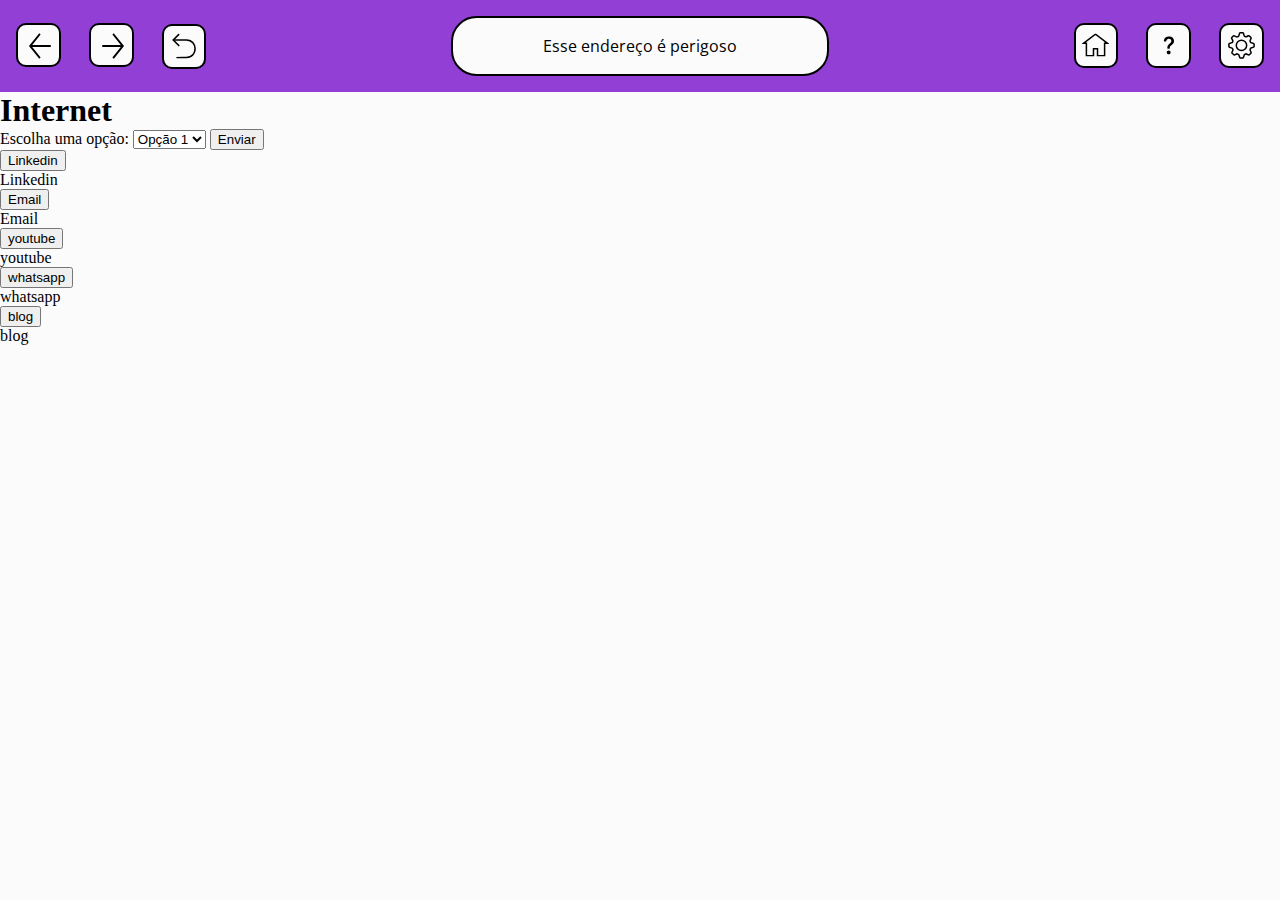
==== home.html @ a52a2322 "header" ====
<!DOCTYPE html>
<html lang="en">
<head>
    <meta charset="UTF-8">
    <meta name="viewport" content="width=device-width, initial-scale=1.0">
    <link rel="stylesheet" href="/header.css">
    <title>Home</title>
</head>
<body>
    <header>
        <div class="buttons-left">
            <button type="button" name="return">
                <svg xmlns="http://www.w3.org/2000/svg" width="32" height="40" viewBox="0 0 32 40" fill="none">
                    <g clip-path="url(#clip0_33_26)">
                      <path d="M15.25 31.25L6.25 20L15.25 8.75M7.5 20L25.75 20" stroke="#FF0000" stroke-width="3.75" stroke-miterlimit="10" stroke-linecap="square"/>
                    </g>
                    <defs>
                      <clipPath id="clip0_33_26">
                        <rect width="40" height="32" fill="white" transform="translate(0 40) rotate(-90)"/>
                      </clipPath>
                    </defs>
                  </svg>
            </button>
            <button type="button" name="advance">
                <svg xmlns="http://www.w3.org/2000/svg" width="32" height="40" viewBox="0 0 32 40" fill="none">
                    <g clip-path="url(#clip0_33_28)">
                      <path d="M16.75 31.25L25.75 20L16.75 8.75M24.5 20L6.25 20" stroke="#FF0000" stroke-width="3.75" stroke-miterlimit="10" stroke-linecap="square"/>
                    </g>
                    <defs>
                      <clipPath id="clip0_33_28">
                        <rect width="40" height="32" fill="white" transform="matrix(4.37114e-08 -1 -1 -4.37114e-08 32 40)"/>
                      </clipPath>
                    </defs>
                  </svg>
            </button>
            <button type="button" name="recharge">
                <svg xmlns="http://www.w3.org/2000/svg" width="24" height="" viewBox="0 0 30 33" fill="none">
                    <g clip-path="url(#clip0_3_158)">
                      <mask id="mask0_3_158" style="mask-type:luminance" maskUnits="userSpaceOnUse" x="-2" y="-6" width="45" height="45">
                        <path d="M4.44561 28.6429V31.9361L13.8322 38.345C39.6706 39.4269 30.548 40.9576 42.5164 15.8767C42.5164 15.8767 37.2436 -4.15308 34.9238 -5.31468C32.6039 -6.47627 -1.77637 -1.62557 -1.77637 -1.62557L0.965509 12.613L6.31528 19.3629L16.1018 23.4017L12.9874 27.4827L4.44561 28.6429Z" fill="white"/>
                      </mask>
                      <g mask="url(#mask0_3_158)">
                        <mask id="mask1_3_158" style="mask-type:luminance" maskUnits="userSpaceOnUse" x="1" y="0" width="32" height="36">
                          <path d="M32.4975 0.591095H1.59863V35.3921H32.4975V0.591095Z" fill="white"/>
                        </mask>
                        <g mask="url(#mask1_3_158)">
                          <path d="M18.0527 30.4355H-3.14746V8.50052H18.0527C32.4681 8.74637 32.4628 30.1944 18.0527 30.4355Z" stroke="black" stroke-width="2" stroke-miterlimit="10"/>
                        </g>
                      </g>
                      <path d="M8.87405 1.11832L1.59766 8.50055L9.06095 15.9638" stroke="black" stroke-width="2" stroke-miterlimit="10"/>
                    </g>
                    <defs>
                      <clipPath id="clip0_3_158">
                        <rect width="30" height="32.1429" fill="white"/>
                      </clipPath>
                    </defs>
                  </svg>
            </button>
        </div>

        <div class="search-url">
            <p>Esse endereço é perigoso</p>
        </div>

        <div class="buttons-right">
            <button type="button" name="house">
                <svg xmlns="http://www.w3.org/2000/svg" width="27" height="" viewBox="0 0 27 24" fill="none">
                    <g clip-path="url(#clip0_3_171)">
                      <path d="M11.4854 22.2573H4.3954V9.83665H1.69775L13.4932 0.840546L25.3015 9.82085H22.6034V22.2415H15.5139V15.4329H11.4854V22.2573Z" stroke="black" stroke-width="1.5" stroke-miterlimit="10"/>
                    </g>
                    <defs>
                      <clipPath id="clip0_3_171">
                        <rect width="27" height="23.0294" fill="white"/>
                      </clipPath>
                    </defs>
                  </svg>
            </button>
            <button type="button" name="question">
                <svg xmlns="http://www.w3.org/2000/svg" width="30" height="" viewBox="0 0 33 35" fill="none">
                    <path d="M10.8383 12.6569C10.8355 12.7275 10.8463 12.798 10.8702 12.8641C10.894 12.9301 10.9303 12.9903 10.9768 13.0409C11.0234 13.0915 11.0792 13.1315 11.1409 13.1583C11.2025 13.1852 11.2687 13.1984 11.3354 13.1972H13.037C13.3216 13.1972 13.5485 12.95 13.5856 12.6503C13.7712 11.2153 14.6993 10.1697 16.3535 10.1697C17.7683 10.1697 19.0636 10.92 19.0636 12.7247C19.0636 14.1137 18.2922 14.7525 17.0733 15.7238C15.6852 16.7934 14.5859 18.0425 14.6643 20.0703L14.6705 20.545C14.6726 20.6885 14.7279 20.8254 14.8244 20.9261C14.9208 21.0267 15.0507 21.0831 15.1861 21.0831H16.8588C16.9955 21.0831 17.1267 21.0255 17.2234 20.9229C17.3201 20.8204 17.3744 20.6813 17.3744 20.5362V20.3066C17.3744 18.7359 17.9375 18.2787 19.4575 17.0559C20.7136 16.0431 22.0233 14.9188 22.0233 12.5584C22.0233 9.25313 19.3915 7.65625 16.5102 7.65625C13.897 7.65625 11.0343 8.94687 10.8383 12.6569ZM14.0496 25.2634C14.0496 26.4294 14.9262 27.2913 16.1328 27.2913C17.3888 27.2913 18.253 26.4294 18.253 25.2634C18.253 24.0559 17.3868 23.2072 16.1307 23.2072C14.9262 23.2072 14.0496 24.0559 14.0496 25.2634Z" fill="black"/>
                  </svg>
            </button>
            <button type="button" name="settings">
                <svg xmlns="http://www.w3.org/2000/svg" width="27" height="" viewBox="0 0 27 27" fill="none">
                    <g clip-path="url(#clip0_3_174)">
                      <path d="M10.737 4.03274L11.5974 1.44131C11.6513 1.27888 11.7549 1.13754 11.8936 1.03737C12.0324 0.937201 12.1991 0.883303 12.3703 0.883331H14.6434C14.8158 0.883335 14.9839 0.938082 15.1232 1.03969C15.2626 1.14129 15.3661 1.28451 15.4189 1.44871C15.6881 2.28559 15.9571 3.12266 16.226 3.9599C16.2635 4.07645 16.3266 4.18309 16.4109 4.27191C16.4951 4.36073 16.5983 4.42946 16.7127 4.47301L17.7865 4.87949C17.8951 4.92071 18.0114 4.93818 18.1274 4.93071C18.2434 4.92324 18.3565 4.89102 18.459 4.8362L20.2628 3.87174C20.4136 3.79064 20.5862 3.75918 20.7559 3.78183C20.9257 3.80449 21.084 3.8801 21.2083 3.9979L22.8859 5.59584C23.0089 5.71268 23.0923 5.86505 23.1245 6.03162C23.1567 6.1982 23.136 6.37068 23.0654 6.52493L22.0988 8.63334C22.0525 8.73449 22.0274 8.84404 22.0251 8.95525C22.0227 9.06647 22.0431 9.17699 22.0851 9.28001L22.4916 10.2772C22.535 10.384 22.6006 10.4804 22.684 10.5599C22.7675 10.6394 22.8669 10.7003 22.9756 10.7386L25.5724 11.6524C25.7315 11.7084 25.8693 11.8124 25.9667 11.9501C26.0642 12.0878 26.1166 12.2523 26.1166 12.421V14.4555C26.1167 14.623 26.065 14.7864 25.9688 14.9235C25.8725 15.0606 25.7363 15.1646 25.5787 15.2214L22.9767 16.1611C22.8677 16.2003 22.7684 16.2624 22.6853 16.3431C22.6023 16.4239 22.5375 16.5215 22.4953 16.6293L22.0814 17.6814C22.0406 17.7855 22.0217 17.8969 22.0258 18.0086C22.0299 18.1203 22.0569 18.2299 22.1052 18.3307L23.0622 20.332C23.134 20.4825 23.158 20.6513 23.1309 20.8158C23.1039 20.9804 23.027 21.1326 22.9107 21.2521L21.3165 22.8886C21.1962 23.0113 21.0402 23.0929 20.8708 23.1217C20.7013 23.1504 20.5271 23.1248 20.3731 23.0485L18.3471 22.0566C18.2406 22.0046 18.124 21.9764 18.0055 21.974C17.8869 21.9716 17.7693 21.9951 17.6608 22.0429L16.7845 22.4283C16.6839 22.4724 16.5934 22.5365 16.5182 22.6166C16.4431 22.6967 16.385 22.7912 16.3474 22.8944L15.365 25.5819C15.3078 25.7382 15.2041 25.8733 15.0678 25.9689C14.9315 26.0645 14.7692 26.1161 14.6027 26.1166H12.535C12.3703 26.1167 12.2094 26.0667 12.0737 25.9734C11.938 25.8801 11.8338 25.7478 11.7748 25.594L10.7422 22.9049C10.7026 22.8018 10.6424 22.7077 10.5653 22.6286C10.4881 22.5494 10.3957 22.4868 10.2935 22.4446L9.30479 22.036C9.19508 21.9908 9.07681 21.9701 8.95827 21.9754C8.83973 21.9807 8.72377 22.0118 8.61853 22.0666L6.7614 23.0374C6.61081 23.1163 6.43933 23.146 6.271 23.1224C6.10267 23.0988 5.94594 23.0232 5.8228 22.906L4.1441 21.3091C4.02034 21.1914 3.93672 21.0377 3.90508 20.8698C3.87344 20.702 3.89537 20.5284 3.96778 20.3737L4.91799 18.3461C4.96689 18.2402 4.99252 18.1252 4.99316 18.0086C4.9938 17.892 4.96943 17.7767 4.92169 17.6703L4.47403 16.6637C4.42978 16.5634 4.36572 16.4732 4.28571 16.3984C4.2057 16.3235 4.11138 16.2656 4.00843 16.2281L1.42175 15.2948C1.26386 15.2379 1.1274 15.1337 1.03102 14.9963C0.934638 14.8589 0.883047 14.6951 0.883302 14.5273V12.3333C0.883195 12.1615 0.937477 11.994 1.03837 11.8549C1.13927 11.7158 1.2816 11.6122 1.44498 11.5589L3.96462 10.737C4.07979 10.6995 4.18514 10.6368 4.273 10.5534C4.36085 10.47 4.42899 10.3681 4.47245 10.255L4.81875 9.35391C4.85969 9.24732 4.87779 9.13331 4.87188 9.01928C4.86597 8.90525 4.83618 8.79373 4.78444 8.69193L3.67586 6.52387C3.59765 6.37059 3.57003 6.19646 3.59696 6.0265C3.6239 5.85654 3.70401 5.69948 3.82578 5.57789L5.30072 4.10348C5.41536 3.98886 5.5616 3.91105 5.72072 3.88001C5.87984 3.84898 6.0446 3.86613 6.19391 3.92928L8.5858 4.94283C8.78198 5.02617 9.00306 5.02901 9.20132 4.95075L10.2619 4.53424C10.373 4.49067 10.4732 4.42314 10.5553 4.33647C10.6374 4.24979 10.6995 4.1461 10.737 4.03274Z" stroke="black" stroke-width="1.5" stroke-miterlimit="10"/>
                      <path d="M13.4814 18.6564C16.3564 18.6564 18.687 16.3258 18.687 13.4509C18.687 10.5759 16.3564 8.24533 13.4814 8.24533C10.6065 8.24533 8.27588 10.5759 8.27588 13.4509C8.27588 16.3258 10.6065 18.6564 13.4814 18.6564Z" stroke="black" stroke-width="1.5" stroke-miterlimit="10"/>
                    </g>
                    <defs>
                      <clipPath id="clip0_3_174">
                        <rect width="27" height="27" fill="white"/>
                      </clipPath>
                    </defs>
                  </svg>
            </button>
        </div>
    </header>

    <main>
        <div class="logo">
            <h1>Internet</h1>
        </div>

        <form action="processar_formulario.php" method="post" class="search">
        
            <label for="opcoes">Escolha uma opção:</label>
            <select id="opcoes" name="opcao">
              <option value="opcao1">Opção 1</option>
              <option value="opcao2">Opção 2</option>
              <option value="opcao3">Opção 3</option>
            </select>
        
            <button type="submit">Enviar</button>
        </form>

        <div class="app">
            <div class="linkedin">
                <button type="button">
                    Linkedin
                </button>
                <p>Linkedin</p>
            </div>

            <div class="linkedin">
                <button type="button">
                    Email
                </button>
                <p>Email</p>
            </div>

            <div class="youtube">
                <button type="button">
                    youtube
                </button>
                <p>youtube</p>
            </div>

            <div class="whatsapp">
                <button type="button">
                    whatsapp
                </button>
                <p>whatsapp</p>
            </div>

            <div class="blog">
                <button type="button">
                    blog
                </button>
                <p>blog</p>
            </div>

        </div>


    </main>
</body>
</html>
---- header.css ----
@import url('https://fonts.googleapis.com/css2?family=Open+Sans:wght@300;400;500;600&display=swap');

:root{
    --icon:#FFFFFF;
    --background:#FBFBFB;
    --disabled:#F3E8FF;
    --stroke-text-off:#8F8F8F;
    --stroke-text:#000000;
    --mega-accent:#FFEF10;
    --primary:#923FD5;
    --secondary:#C28AF0;
    --accent:#A94AF7;
}

*{
    margin: 0px;
}

body{
    background: var(--background);
}

header{
    background: var(--primary);
    padding: 1rem;

    display: flex;
    align-items: center;
    justify-content: space-between;
}

.buttons-left button{
    width: 2.8rem;
    height: 2.8rem;
    background: var(--background);
    border: 2px solid var(--stroke-text);
    border-radius: 0.625rem;
    margin-right: 1.5rem;
    cursor: pointer;
}

.buttons-left button[name="recharge"]{
    margin-right: 0px;
    
}

.buttons-left button path{
    stroke: var(--stroke-text);
    stroke-width: 2px;
    
}

.search-url{
    width: 30%;
    height: 3.5rem;
    background: var(--background);
    border: 2px solid var(--stroke-text);
    border-radius: 1.6rem;

    display: flex;
    align-items: center;
    justify-content: center;
    cursor: not-allowed;
}

.search-url p{
    font-family: 'Open Sans', sans-serif;
    font-size: 1rem;
}

.buttons-right button{
    width: 2.8rem;
    height: 2.8rem;
    background: var(--background);
    border: 2px solid var(--stroke-text);
    border-radius: 0.625rem;
    margin-right: 1.5rem;
    cursor: pointer;
}

.buttons-right button[name="settings"]{
    margin-right: 0px;
}

header button:hover{
    background: var(--secondary);
    border: 2px solid var(--stroke-text);
}

header button:hover path{
    stroke: var(--stroke-text);
}
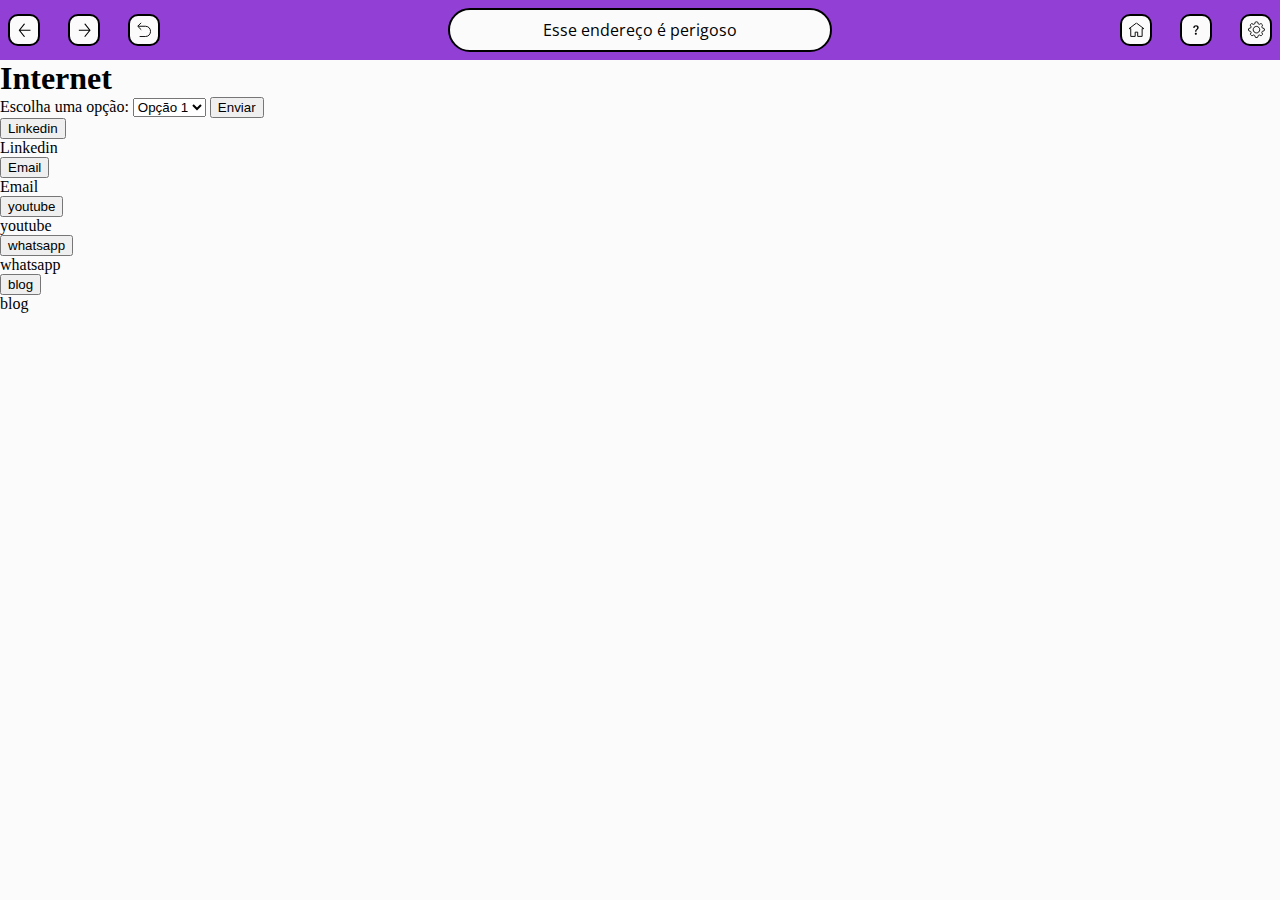
==== commit 980cb7fc: "version-1.0.0" ====
--- a/home.html
+++ b/home.html
@@ -10,7 +10,7 @@
     <header>
         <div class="buttons-left">
             <button type="button" name="return">
-                <svg xmlns="http://www.w3.org/2000/svg" width="32" height="40" viewBox="0 0 32 40" fill="none">
+                <svg xmlns="http://www.w3.org/2000/svg" width="20" height="" viewBox="0 0 37 39" fill="none">
                     <g clip-path="url(#clip0_33_26)">
                       <path d="M15.25 31.25L6.25 20L15.25 8.75M7.5 20L25.75 20" stroke="#FF0000" stroke-width="3.75" stroke-miterlimit="10" stroke-linecap="square"/>
                     </g>
@@ -22,7 +22,7 @@
                   </svg>
             </button>
             <button type="button" name="advance">
-                <svg xmlns="http://www.w3.org/2000/svg" width="32" height="40" viewBox="0 0 32 40" fill="none">
+                <svg xmlns="http://www.w3.org/2000/svg" width="20" height="" viewBox="0 0 37 39" fill="none">
                     <g clip-path="url(#clip0_33_28)">
                       <path d="M16.75 31.25L25.75 20L16.75 8.75M24.5 20L6.25 20" stroke="#FF0000" stroke-width="3.75" stroke-miterlimit="10" stroke-linecap="square"/>
                     </g>
@@ -34,7 +34,7 @@
                   </svg>
             </button>
             <button type="button" name="recharge">
-                <svg xmlns="http://www.w3.org/2000/svg" width="24" height="" viewBox="0 0 30 33" fill="none">
+                <svg xmlns="http://www.w3.org/2000/svg" width="15" height="" viewBox="0 0 32 33" fill="none">
                     <g clip-path="url(#clip0_3_158)">
                       <mask id="mask0_3_158" style="mask-type:luminance" maskUnits="userSpaceOnUse" x="-2" y="-6" width="45" height="45">
                         <path d="M4.44561 28.6429V31.9361L13.8322 38.345C39.6706 39.4269 30.548 40.9576 42.5164 15.8767C42.5164 15.8767 37.2436 -4.15308 34.9238 -5.31468C32.6039 -6.47627 -1.77637 -1.62557 -1.77637 -1.62557L0.965509 12.613L6.31528 19.3629L16.1018 23.4017L12.9874 27.4827L4.44561 28.6429Z" fill="white"/>
@@ -64,7 +64,7 @@
 
         <div class="buttons-right">
             <button type="button" name="house">
-                <svg xmlns="http://www.w3.org/2000/svg" width="27" height="" viewBox="0 0 27 24" fill="none">
+                <svg xmlns="http://www.w3.org/2000/svg" width="20" height="" viewBox="0 0 32 24" fill="none">
                     <g clip-path="url(#clip0_3_171)">
                       <path d="M11.4854 22.2573H4.3954V9.83665H1.69775L13.4932 0.840546L25.3015 9.82085H22.6034V22.2415H15.5139V15.4329H11.4854V22.2573Z" stroke="black" stroke-width="1.5" stroke-miterlimit="10"/>
                     </g>
@@ -76,12 +76,12 @@
                   </svg>
             </button>
             <button type="button" name="question">
-                <svg xmlns="http://www.w3.org/2000/svg" width="30" height="" viewBox="0 0 33 35" fill="none">
+                <svg xmlns="http://www.w3.org/2000/svg" width="" height="" viewBox="0 0 33 35" fill="none">
                     <path d="M10.8383 12.6569C10.8355 12.7275 10.8463 12.798 10.8702 12.8641C10.894 12.9301 10.9303 12.9903 10.9768 13.0409C11.0234 13.0915 11.0792 13.1315 11.1409 13.1583C11.2025 13.1852 11.2687 13.1984 11.3354 13.1972H13.037C13.3216 13.1972 13.5485 12.95 13.5856 12.6503C13.7712 11.2153 14.6993 10.1697 16.3535 10.1697C17.7683 10.1697 19.0636 10.92 19.0636 12.7247C19.0636 14.1137 18.2922 14.7525 17.0733 15.7238C15.6852 16.7934 14.5859 18.0425 14.6643 20.0703L14.6705 20.545C14.6726 20.6885 14.7279 20.8254 14.8244 20.9261C14.9208 21.0267 15.0507 21.0831 15.1861 21.0831H16.8588C16.9955 21.0831 17.1267 21.0255 17.2234 20.9229C17.3201 20.8204 17.3744 20.6813 17.3744 20.5362V20.3066C17.3744 18.7359 17.9375 18.2787 19.4575 17.0559C20.7136 16.0431 22.0233 14.9188 22.0233 12.5584C22.0233 9.25313 19.3915 7.65625 16.5102 7.65625C13.897 7.65625 11.0343 8.94687 10.8383 12.6569ZM14.0496 25.2634C14.0496 26.4294 14.9262 27.2913 16.1328 27.2913C17.3888 27.2913 18.253 26.4294 18.253 25.2634C18.253 24.0559 17.3868 23.2072 16.1307 23.2072C14.9262 23.2072 14.0496 24.0559 14.0496 25.2634Z" fill="black"/>
                   </svg>
             </button>
             <button type="button" name="settings">
-                <svg xmlns="http://www.w3.org/2000/svg" width="27" height="" viewBox="0 0 27 27" fill="none">
+                <svg xmlns="http://www.w3.org/2000/svg" width="27" height="" viewBox="0 0 43 28" fill="none">
                     <g clip-path="url(#clip0_3_174)">
                       <path d="M10.737 4.03274L11.5974 1.44131C11.6513 1.27888 11.7549 1.13754 11.8936 1.03737C12.0324 0.937201 12.1991 0.883303 12.3703 0.883331H14.6434C14.8158 0.883335 14.9839 0.938082 15.1232 1.03969C15.2626 1.14129 15.3661 1.28451 15.4189 1.44871C15.6881 2.28559 15.9571 3.12266 16.226 3.9599C16.2635 4.07645 16.3266 4.18309 16.4109 4.27191C16.4951 4.36073 16.5983 4.42946 16.7127 4.47301L17.7865 4.87949C17.8951 4.92071 18.0114 4.93818 18.1274 4.93071C18.2434 4.92324 18.3565 4.89102 18.459 4.8362L20.2628 3.87174C20.4136 3.79064 20.5862 3.75918 20.7559 3.78183C20.9257 3.80449 21.084 3.8801 21.2083 3.9979L22.8859 5.59584C23.0089 5.71268 23.0923 5.86505 23.1245 6.03162C23.1567 6.1982 23.136 6.37068 23.0654 6.52493L22.0988 8.63334C22.0525 8.73449 22.0274 8.84404 22.0251 8.95525C22.0227 9.06647 22.0431 9.17699 22.0851 9.28001L22.4916 10.2772C22.535 10.384 22.6006 10.4804 22.684 10.5599C22.7675 10.6394 22.8669 10.7003 22.9756 10.7386L25.5724 11.6524C25.7315 11.7084 25.8693 11.8124 25.9667 11.9501C26.0642 12.0878 26.1166 12.2523 26.1166 12.421V14.4555C26.1167 14.623 26.065 14.7864 25.9688 14.9235C25.8725 15.0606 25.7363 15.1646 25.5787 15.2214L22.9767 16.1611C22.8677 16.2003 22.7684 16.2624 22.6853 16.3431C22.6023 16.4239 22.5375 16.5215 22.4953 16.6293L22.0814 17.6814C22.0406 17.7855 22.0217 17.8969 22.0258 18.0086C22.0299 18.1203 22.0569 18.2299 22.1052 18.3307L23.0622 20.332C23.134 20.4825 23.158 20.6513 23.1309 20.8158C23.1039 20.9804 23.027 21.1326 22.9107 21.2521L21.3165 22.8886C21.1962 23.0113 21.0402 23.0929 20.8708 23.1217C20.7013 23.1504 20.5271 23.1248 20.3731 23.0485L18.3471 22.0566C18.2406 22.0046 18.124 21.9764 18.0055 21.974C17.8869 21.9716 17.7693 21.9951 17.6608 22.0429L16.7845 22.4283C16.6839 22.4724 16.5934 22.5365 16.5182 22.6166C16.4431 22.6967 16.385 22.7912 16.3474 22.8944L15.365 25.5819C15.3078 25.7382 15.2041 25.8733 15.0678 25.9689C14.9315 26.0645 14.7692 26.1161 14.6027 26.1166H12.535C12.3703 26.1167 12.2094 26.0667 12.0737 25.9734C11.938 25.8801 11.8338 25.7478 11.7748 25.594L10.7422 22.9049C10.7026 22.8018 10.6424 22.7077 10.5653 22.6286C10.4881 22.5494 10.3957 22.4868 10.2935 22.4446L9.30479 22.036C9.19508 21.9908 9.07681 21.9701 8.95827 21.9754C8.83973 21.9807 8.72377 22.0118 8.61853 22.0666L6.7614 23.0374C6.61081 23.1163 6.43933 23.146 6.271 23.1224C6.10267 23.0988 5.94594 23.0232 5.8228 22.906L4.1441 21.3091C4.02034 21.1914 3.93672 21.0377 3.90508 20.8698C3.87344 20.702 3.89537 20.5284 3.96778 20.3737L4.91799 18.3461C4.96689 18.2402 4.99252 18.1252 4.99316 18.0086C4.9938 17.892 4.96943 17.7767 4.92169 17.6703L4.47403 16.6637C4.42978 16.5634 4.36572 16.4732 4.28571 16.3984C4.2057 16.3235 4.11138 16.2656 4.00843 16.2281L1.42175 15.2948C1.26386 15.2379 1.1274 15.1337 1.03102 14.9963C0.934638 14.8589 0.883047 14.6951 0.883302 14.5273V12.3333C0.883195 12.1615 0.937477 11.994 1.03837 11.8549C1.13927 11.7158 1.2816 11.6122 1.44498 11.5589L3.96462 10.737C4.07979 10.6995 4.18514 10.6368 4.273 10.5534C4.36085 10.47 4.42899 10.3681 4.47245 10.255L4.81875 9.35391C4.85969 9.24732 4.87779 9.13331 4.87188 9.01928C4.86597 8.90525 4.83618 8.79373 4.78444 8.69193L3.67586 6.52387C3.59765 6.37059 3.57003 6.19646 3.59696 6.0265C3.6239 5.85654 3.70401 5.69948 3.82578 5.57789L5.30072 4.10348C5.41536 3.98886 5.5616 3.91105 5.72072 3.88001C5.87984 3.84898 6.0446 3.86613 6.19391 3.92928L8.5858 4.94283C8.78198 5.02617 9.00306 5.02901 9.20132 4.95075L10.2619 4.53424C10.373 4.49067 10.4732 4.42314 10.5553 4.33647C10.6374 4.24979 10.6995 4.1461 10.737 4.03274Z" stroke="black" stroke-width="1.5" stroke-miterlimit="10"/>
                       <path d="M13.4814 18.6564C16.3564 18.6564 18.687 16.3258 18.687 13.4509C18.687 10.5759 16.3564 8.24533 13.4814 8.24533C10.6065 8.24533 8.27588 10.5759 8.27588 13.4509C8.27588 16.3258 10.6065 18.6564 13.4814 18.6564Z" stroke="black" stroke-width="1.5" stroke-miterlimit="10"/>
--- a/header.css
+++ b/header.css
@@ -22,7 +22,7 @@
 
 header{
     background: var(--primary);
-    padding: 1rem;
+    padding: 0.5rem;
 
     display: flex;
     align-items: center;
@@ -30,8 +30,8 @@
 }
 
 .buttons-left button{
-    width: 2.8rem;
-    height: 2.8rem;
+    width: 2rem;
+    height: 2rem;
     background: var(--background);
     border: 2px solid var(--stroke-text);
     border-radius: 0.625rem;
@@ -52,7 +52,7 @@
 
 .search-url{
     width: 30%;
-    height: 3.5rem;
+    height: 2.5rem;
     background: var(--background);
     border: 2px solid var(--stroke-text);
     border-radius: 1.6rem;
@@ -69,8 +69,8 @@
 }
 
 .buttons-right button{
-    width: 2.8rem;
-    height: 2.8rem;
+    width: 2rem;
+    height: 2rem;
     background: var(--background);
     border: 2px solid var(--stroke-text);
     border-radius: 0.625rem;
@@ -80,6 +80,12 @@
 
 .buttons-right button[name="settings"]{
     margin-right: 0px;
+}
+
+.buttons-right button svg{
+    display: flex;
+    align-items: center;
+    justify-content: center;  
 }
 
 header button:hover{
@@ -92,3 +98,4 @@
 }
 
 
+
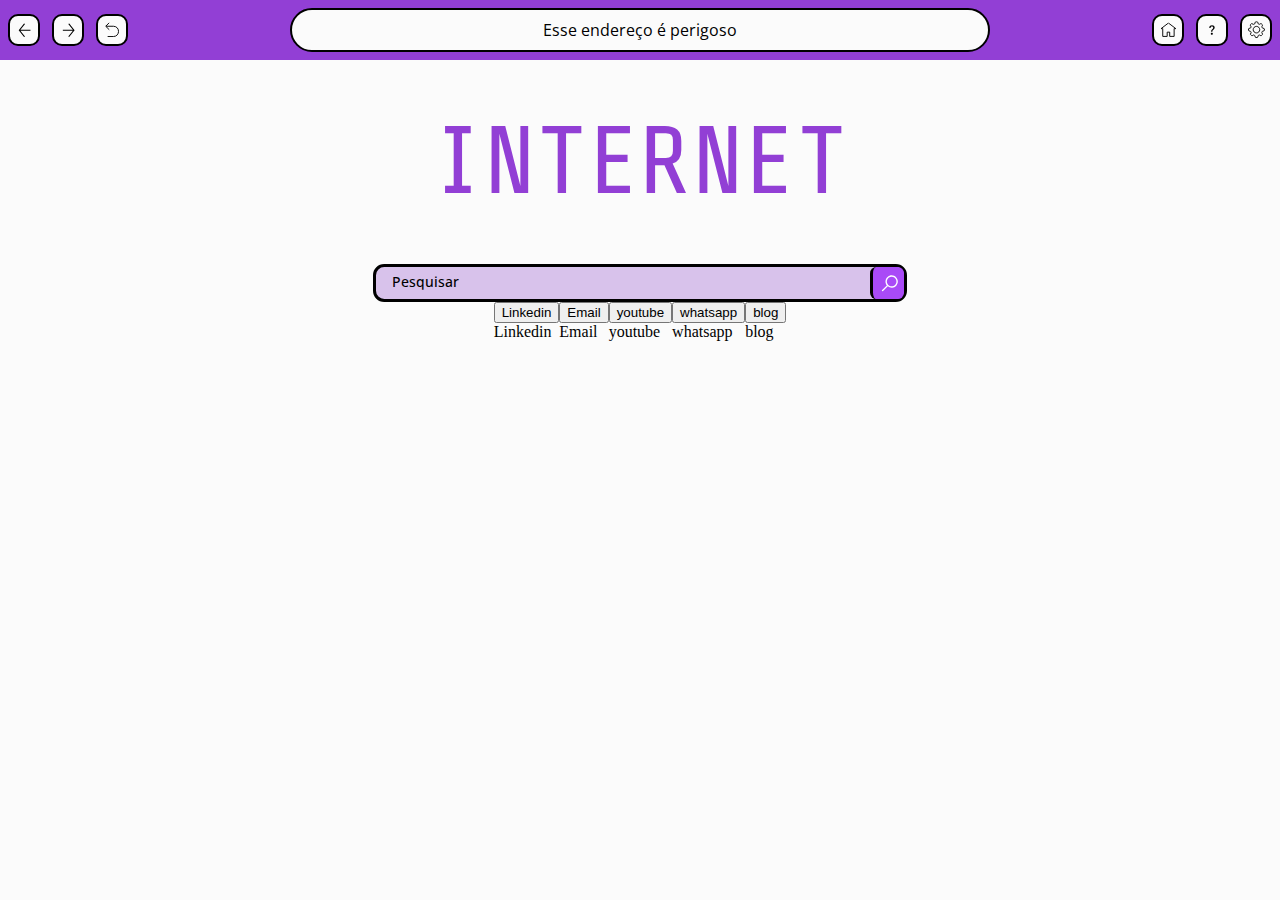
==== commit cdcd3ac3: "version-1.0.1" ====
--- a/home.html
+++ b/home.html
@@ -98,20 +98,27 @@
 
     <main>
         <div class="logo">
-            <h1>Internet</h1>
+            <h1>INTERNET</h1>
         </div>
 
-        <form action="processar_formulario.php" method="post" class="search">
-        
-            <label for="opcoes">Escolha uma opção:</label>
-            <select id="opcoes" name="opcao">
-              <option value="opcao1">Opção 1</option>
-              <option value="opcao2">Opção 2</option>
-              <option value="opcao3">Opção 3</option>
-            </select>
-        
-            <button type="submit">Enviar</button>
-        </form>
+        <div class="search">
+            <form action="processar_formulario.php" method="post">
+            
+                <label for="opcoes"></label>
+                <select id="opcoes" name="opcao">
+                    <option value="" disabled selected>Pesquisar</option>
+                  <option value="opcao1">Opção 1</option>
+                  <option value="opcao2">Opção 2</option>
+                  <option value="opcao3">Opção 3</option>
+                </select>
+            
+                <button type="submit">
+                    <svg xmlns="http://www.w3.org/2000/svg" width="28" height="" viewBox="0 0 65 50" fill="none">
+                        <path fill-rule="evenodd" clip-rule="evenodd" d="M20.4319 32.8228C23.2965 35.1116 26.9288 36.2167 30.5827 35.9111C34.2366 35.6055 37.6348 33.9124 40.0794 31.1795C42.524 28.4466 43.8293 24.8815 43.7274 21.2162C43.6254 17.5509 42.1238 14.0638 39.5311 11.4711C36.9384 8.87835 33.4513 7.37679 29.786 7.27482C26.1207 7.17285 22.5555 8.4782 19.8227 10.9228C17.0898 13.3674 15.3967 16.7656 15.0911 20.4195C14.7855 24.0734 15.8906 27.7057 18.1794 30.5703L7.22293 41.5246C7.06635 41.6705 6.94076 41.8465 6.85365 42.042C6.76654 42.2375 6.7197 42.4485 6.71592 42.6625C6.71215 42.8765 6.75152 43.0891 6.83167 43.2875C6.91183 43.486 7.03114 43.6662 7.18247 43.8176C7.33381 43.9689 7.51409 44.0882 7.71254 44.1684C7.91099 44.2485 8.12355 44.2879 8.33754 44.2841C8.55154 44.2804 8.76258 44.2335 8.95808 44.1464C9.15357 44.0593 9.32952 43.9337 9.47543 43.7771L20.4319 32.8228ZM37.2726 29.5035C38.8322 27.9437 39.8945 25.9565 40.3251 23.7931C40.7557 21.6298 40.5353 19.3873 39.6918 17.3491C38.8483 15.311 37.4196 13.5686 35.5861 12.3422C33.7527 11.1158 31.5968 10.4605 29.391 10.459C27.1852 10.4575 25.0284 11.11 23.1933 12.3339C21.3582 13.5578 19.9271 15.2982 19.0809 17.3353C18.2346 19.3723 18.0113 21.6145 18.439 23.7784C18.8667 25.9424 19.9262 27.931 21.4838 29.4929L21.4944 29.5035L21.5051 29.512C23.598 31.6001 26.4341 32.772 29.3906 32.7704C32.347 32.7688 35.1819 31.5938 37.2726 29.5035Z" fill="white"/>
+                      </svg>
+                </button>
+            </form>
+        </div>
 
         <div class="app">
             <div class="linkedin">
--- a/header.css
+++ b/header.css
@@ -1,5 +1,4 @@
-@import url('https://fonts.googleapis.com/css2?family=Open+Sans:wght@300;400;500;600&display=swap');
-
+@import url('https://fonts.googleapis.com/css2?family=Open+Sans:wght@300;400;500;600;700;800&family=Share+Tech+Mono&display=swap');
 :root{
     --icon:#FFFFFF;
     --background:#FBFBFB;
@@ -9,6 +8,7 @@
     --mega-accent:#FFEF10;
     --primary:#923FD5;
     --secondary:#C28AF0;
+    --secondary-2:#d8c2eb;
     --accent:#A94AF7;
 }
 
@@ -19,6 +19,8 @@
 body{
     background: var(--background);
 }
+
+/*Header*/
 
 header{
     background: var(--primary);
@@ -35,7 +37,7 @@
     background: var(--background);
     border: 2px solid var(--stroke-text);
     border-radius: 0.625rem;
-    margin-right: 1.5rem;
+    margin-right: 0.5rem;
     cursor: pointer;
 }
 
@@ -51,7 +53,7 @@
 }
 
 .search-url{
-    width: 30%;
+    width: 55%;
     height: 2.5rem;
     background: var(--background);
     border: 2px solid var(--stroke-text);
@@ -74,7 +76,7 @@
     background: var(--background);
     border: 2px solid var(--stroke-text);
     border-radius: 0.625rem;
-    margin-right: 1.5rem;
+    margin-right: 0.5rem;
     cursor: pointer;
 }
 
@@ -97,5 +99,71 @@
     stroke: var(--stroke-text);
 }
 
+/*Logo*/
+
+main{
+    display: flex;
+    flex-direction: column;
+    align-items: center;
+
+}
+
+.logo{
+    margin: 3rem;
+}
+
+.logo h1{
+    color: var(--primary);
+    font-family: 'Share Tech Mono', monospace;;
+    font-size: 6rem;
+    font-style: normal;
+    font-weight: 400;
+    line-height: normal;
+}
+
+.search{
+    width: 33rem;
+    height: 2rem;
+    border: 3px solid var(--stroke-text);
+    border-radius: 0.7rem;
+    background: var(--secondary-2)
+}
+
+.search form select{
+    width: 30.6rem;
+    height: 2rem;
+    border: none;
+    background: none;
+    -webkit-appearance: none;
+    transform: translateY(-0.7rem);
+    padding-left: 1rem;
+    font-size: 0.9rem;
+    font-family: 'Open Sans';
+    font-weight: 500;
+}
+
+select:focus {
+    outline: none; 
+  }
+
+.search form button{
+    margin-right: 0px;
+    background:var(--accent);
+    width: 2.12rem;
+    height: 2rem;
+    border: none;
+    border-radius: 0.4rem;
+    border-left: 3px solid var(--stroke-text);
+    cursor: pointer;
 
 
+}
+
+.app{
+    display: flex;
+}
+
+
+
+
+
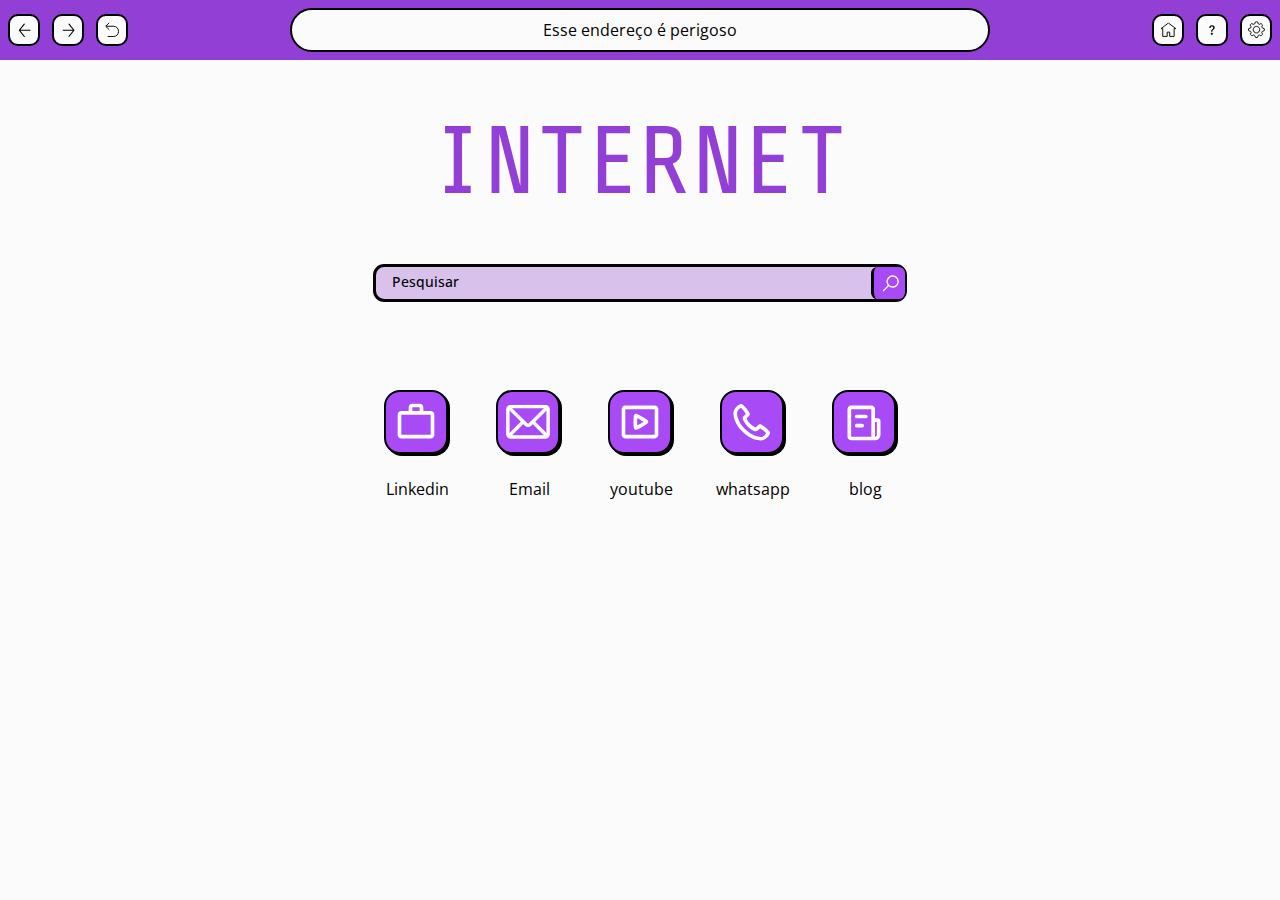
==== commit 102a65f4: "version-1.0.2" ====
--- a/home.html
+++ b/home.html
@@ -120,38 +120,79 @@
             </form>
         </div>
 
-        <div class="app">
-            <div class="linkedin">
-                <button type="button">
-                    Linkedin
+        <div class="apps">
+            <div class="app" name="linkedin">
+                <button type="button">
+                    <svg xmlns="http://www.w3.org/2000/svg" width="76" height="76" viewBox="0 0 76 76" fill="none">
+                        <path d="M63.3335 19C65.1702 19 66.6585 19.6333 67.8302 20.8683C69.0335 22.1667 69.6668 23.5917 69.6668 25.3333V60.1667C69.6668 61.9083 69.0335 63.3333 67.8302 64.6317C66.6585 65.8667 65.1702 66.5 63.3335 66.5H12.6668C10.8302 66.5 9.34183 65.8667 8.17016 64.6317C6.96683 63.3333 6.3335 61.9083 6.3335 60.1667V25.3333C6.3335 23.5917 6.96683 22.1667 8.17016 20.8683C9.34183 19.6333 10.8302 19 12.6668 19H25.3335V12.6667C25.3335 10.83 25.9668 9.34166 27.1702 8.16999C28.3418 6.96666 29.8302 6.33333 31.6668 6.33333H44.3335C46.1702 6.33333 47.6585 6.96666 48.8302 8.16999C50.0335 9.34166 50.6668 10.83 50.6668 12.6667V19H63.3335ZM12.6668 25.3333V60.1667H63.3335V25.3333H12.6668ZM44.3335 19V12.6667H31.6668V19H44.3335Z" fill="white"/>
+                      </svg>
                 </button>
                 <p>Linkedin</p>
             </div>
 
-            <div class="linkedin">
-                <button type="button">
-                    Email
+            <div class="app" name="email">
+                <button type="button">
+                    <svg xmlns="http://www.w3.org/2000/svg" width="76" height="60" viewBox="0 0 76 60" fill="none">
+                        <g clip-path="url(#clip0_3_189)">
+                          <path d="M67.6507 3.21182H8.34947C5.51208 3.21182 3.21191 5.51199 3.21191 8.34938V50.892C3.21191 53.7294 5.51208 56.0296 8.34947 56.0296H67.6507C70.488 56.0296 72.7882 53.7294 72.7882 50.892V8.34938C72.7882 5.51199 70.488 3.21182 67.6507 3.21182Z" stroke="white" stroke-width="6" stroke-miterlimit="10"/>
+                          <path d="M4.99365 4.98473L34.7823 34.4771C35.6606 35.3463 36.8469 35.8332 38.0826 35.8316C39.3183 35.8299 40.5032 35.34 41.3793 34.4685L71.0069 4.98473" stroke="white" stroke-width="6" stroke-miterlimit="10"/>
+                          <path d="M4.99365 54.2567L29.6203 29.62" stroke="white" stroke-width="6" stroke-miterlimit="10"/>
+                          <path d="M46.2852 29.5869L70.9262 54.3372" stroke="white" stroke-width="6" stroke-miterlimit="10"/>
+                        </g>
+                        <defs>
+                          <clipPath id="clip0_3_189">
+                            <rect width="76" height="59.3171" fill="white"/>
+                          </clipPath>
+                        </defs>
+                      </svg>
                 </button>
                 <p>Email</p>
             </div>
 
-            <div class="youtube">
-                <button type="button">
-                    youtube
+            <div class="app" name="youtube">
+                <button type="button">
+                    <svg xmlns="http://www.w3.org/2000/svg" width="76" height="76" viewBox="0 0 76 76" fill="none">
+                        <g clip-path="url(#clip0_3_148)">
+                          <path fill-rule="evenodd" clip-rule="evenodd" d="M63.3332 9.5C64.9311 9.49949 66.47 10.103 67.6417 11.1894C68.8133 12.2759 69.5309 13.765 69.6508 15.3583L69.6666 15.8333V60.1667C69.6671 61.7645 69.0636 63.3035 67.9772 64.4751C66.8907 65.6467 65.4016 66.3643 63.8082 66.4842L63.3332 66.5H12.6666C11.0688 66.5005 9.52979 65.897 8.35818 64.8106C7.18658 63.7241 6.46892 62.235 6.34909 60.6417L6.33325 60.1667V15.8333C6.33275 14.2355 6.93621 12.6965 8.02266 11.5249C9.10911 10.3533 10.5983 9.63567 12.1916 9.51583L12.6666 9.5H63.3332ZM63.3332 15.8333H12.6666V60.1667H63.3332V15.8333ZM32.7433 24.187L34.3836 24.9153L35.4539 25.422L36.6794 26.0237L38.0411 26.714L39.5294 27.5057L41.1349 28.3923L41.9772 28.8737L43.6176 29.8395L45.1186 30.7642L46.4803 31.6287L47.6836 32.4298L49.2036 33.4748L50.3563 34.3077L50.6571 34.5293C51.1458 34.893 51.5427 35.3658 51.8162 35.9101C52.0896 36.4545 52.232 37.0552 52.232 37.6643C52.232 38.2735 52.0896 38.8742 51.8162 39.4185C51.5427 39.9628 51.1458 40.4357 50.6571 40.7993L49.6343 41.5435L48.2409 42.5188L47.1136 43.2757L45.8311 44.1085L44.3966 45.0047L42.8164 45.9547L41.1254 46.9332L39.5136 47.8262L38.0221 48.6178L36.6604 49.3145L35.4381 49.9098L33.4684 50.8218L32.7401 51.1385C32.1809 51.3795 31.5732 51.4864 30.9654 51.4508C30.3575 51.4153 29.7664 51.2382 29.2392 50.9336C28.712 50.6291 28.2632 50.2056 27.9287 49.6968C27.5941 49.1881 27.3831 48.6082 27.3124 48.0035L27.1288 46.2143L27.0274 45.03L26.8944 42.9273L26.8216 41.3187L26.7741 39.5612C26.7684 39.2509 26.7642 38.9405 26.7614 38.6302L26.7551 37.6643C26.7551 37.0088 26.7614 36.3755 26.7741 35.7643L26.8216 34.0068L26.8944 32.4013L26.9799 30.9542L27.0749 29.6843L27.3124 27.3283C27.3827 26.7229 27.5935 26.1423 27.928 25.6328C28.2625 25.1234 28.7114 24.6991 29.239 24.3939C29.7666 24.0888 30.3582 23.9111 30.9666 23.8752C31.575 23.8393 32.1834 23.9461 32.7433 24.187ZM34.6781 32.1068L33.2974 31.4165L33.2056 32.9587L33.1359 34.7035L33.0948 36.6352L33.0884 37.6643L33.0948 38.6935L33.1359 40.622L33.1676 41.5182L33.2499 43.1648L33.2974 43.909L34.6718 43.2187L36.2139 42.408L37.9081 41.477L38.8074 40.964L40.5522 39.9317L42.1166 38.9627L43.4972 38.076L44.1179 37.6643L42.8291 36.8093L41.3534 35.8783C40.5137 35.3585 39.666 34.8518 38.8106 34.3583L37.9144 33.8485L36.2234 32.9175L34.6781 32.1068Z" fill="white"/>
+                        </g>
+                        <defs>
+                          <clipPath id="clip0_3_148">
+                            <rect width="76" height="76" fill="white"/>
+                          </clipPath>
+                        </defs>
+                      </svg>
                 </button>
                 <p>youtube</p>
             </div>
 
-            <div class="whatsapp">
-                <button type="button">
-                    whatsapp
+            <div class="app" name="whatsapp">
+                <button type="button">
+                    <svg xmlns="http://www.w3.org/2000/svg" width="76" height="76" viewBox="0 0 76 76" fill="none">
+                        <g clip-path="url(#clip0_3_110)">
+                          <path fill-rule="evenodd" clip-rule="evenodd" d="M25.8781 50.1252C38.0539 62.301 49.3367 63.6342 52.6491 63.7577C56.6517 63.9033 60.7368 60.6353 62.5038 57.2882C59.6854 53.9822 56.0153 51.4172 51.9967 48.6368C49.6249 51.0055 46.7021 55.4072 42.8102 53.8302C40.5967 52.9403 35.1311 50.4228 30.3557 45.6443C25.5772 40.869 23.0629 35.4033 22.1667 33.193C20.5897 29.2948 25.0041 26.3657 27.3759 23.9938C24.5956 19.9088 22.0749 16.1437 18.7752 13.4678C15.3806 15.2412 12.0936 19.2945 12.2424 23.351C12.3659 26.6633 13.6991 37.9462 25.8781 50.1252ZM52.4147 70.0878C47.8547 69.92 34.9316 68.134 21.3972 54.6028C7.86608 41.0685 6.08325 28.1485 5.91225 23.5853C5.65891 16.6313 10.9852 9.87683 17.1381 7.239C17.879 6.91906 18.6904 6.79725 19.4926 6.88552C20.2948 6.97379 21.0603 7.26911 21.7139 7.7425C26.8059 11.457 30.3178 17.0842 33.3356 21.4922C33.9634 22.4088 34.251 23.516 34.1486 24.6222C34.0463 25.7285 33.5604 26.7641 32.7751 27.55L28.4811 31.8472C29.4786 34.048 31.5084 37.8417 34.8334 41.1667C38.1584 44.4917 41.9521 46.5215 44.1561 47.519L48.4469 43.225C49.2358 42.438 50.2758 41.9528 51.3856 41.8539C52.4955 41.7549 53.6049 42.0485 54.5206 42.6835C59.0172 45.7995 64.2992 49.2607 68.1499 54.1912C68.6617 54.8495 68.9873 55.6333 69.0926 56.4605C69.1979 57.2878 69.079 58.1281 68.7484 58.8937C66.0979 65.0782 59.3909 70.3443 52.4147 70.0878Z" fill="white"/>
+                        </g>
+                        <defs>
+                          <clipPath id="clip0_3_110">
+                            <rect width="76" height="76" fill="white"/>
+                          </clipPath>
+                        </defs>
+                      </svg>
                 </button>
                 <p>whatsapp</p>
             </div>
 
-            <div class="blog">
-                <button type="button">
-                    blog
+            <div class="app" name="blog">
+                <button type="button">
+                    <svg xmlns="http://www.w3.org/2000/svg" width="76" height="76" viewBox="0 0 76 76" fill="none">
+                        <g clip-path="url(#clip0_3_119)">
+                          <path d="M50.6667 9.5C52.2645 9.49949 53.8035 10.103 54.9751 11.1894C56.1467 12.2759 56.8643 13.765 56.9842 15.3583L57 15.8333V31.6667H61.75C62.9308 31.6667 64.0692 32.1066 64.9433 32.9005C65.8174 33.6943 66.3645 34.7853 66.4778 35.9607L66.5 36.4167V60.1667C66.5001 62.5898 65.5743 64.9215 63.9119 66.6845C62.2496 68.4475 59.9763 69.5087 57.5573 69.6508L57 69.6667H15.8333C14.2355 69.6672 12.6965 69.0637 11.5249 67.9773C10.3533 66.8908 9.63567 65.4017 9.51583 63.8083L9.5 63.3333V15.8333C9.49949 14.2355 10.103 12.6965 11.1894 11.5249C12.2759 10.3533 13.765 9.63567 15.3583 9.51583L15.8333 9.5H50.6667ZM60.1667 38H57V63.3333C57.8399 63.3333 58.6453 62.9997 59.2392 62.4058C59.833 61.812 60.1667 61.0065 60.1667 60.1667V38ZM50.6667 15.8333H15.8333V63.3333H50.6667V15.8333ZM34.8333 41.1667C35.6405 41.1676 36.4168 41.4766 37.0037 42.0307C37.5906 42.5848 37.9437 43.342 37.991 44.1478C38.0383 44.9535 37.7762 45.7469 37.2582 46.3658C36.7401 46.9847 36.0053 47.3825 35.2038 47.4778L34.8333 47.5H25.3333C24.5262 47.4991 23.7499 47.1901 23.163 46.636C22.5761 46.0819 22.2229 45.3246 22.1756 44.5189C22.1283 43.7132 22.3905 42.9198 22.9085 42.3009C23.4265 41.6819 24.1614 41.2842 24.9628 41.1888L25.3333 41.1667H34.8333ZM41.1667 25.3333C42.0065 25.3333 42.812 25.667 43.4058 26.2608C43.9997 26.8547 44.3333 27.6601 44.3333 28.5C44.3333 29.3399 43.9997 30.1453 43.4058 30.7392C42.812 31.333 42.0065 31.6667 41.1667 31.6667H25.3333C24.4935 31.6667 23.688 31.333 23.0942 30.7392C22.5003 30.1453 22.1667 29.3399 22.1667 28.5C22.1667 27.6601 22.5003 26.8547 23.0942 26.2608C23.688 25.667 24.4935 25.3333 25.3333 25.3333H41.1667Z" fill="white"/>
+                        </g>
+                        <defs>
+                          <clipPath id="clip0_3_119">
+                            <rect width="76" height="76" fill="white"/>
+                          </clipPath>
+                        </defs>
+                      </svg>
                 </button>
                 <p>blog</p>
             </div>
--- a/header.css
+++ b/header.css
@@ -10,6 +10,7 @@
     --secondary:#C28AF0;
     --secondary-2:#d8c2eb;
     --accent:#A94AF7;
+    --accent-hover:#8b32d3;
 }
 
 *{
@@ -121,6 +122,8 @@
     line-height: normal;
 }
 
+/*Pesquisa*/
+
 .search{
     width: 33rem;
     height: 2rem;
@@ -130,11 +133,13 @@
 }
 
 .search form select{
+    -webkit-appearance: none;
+    -webkit-appearance: none;
+    -moz-appearance: none;
     width: 30.6rem;
     height: 2rem;
     border: none;
     background: none;
-    -webkit-appearance: none;
     transform: translateY(-0.7rem);
     padding-left: 1rem;
     font-size: 0.9rem;
@@ -142,8 +147,13 @@
     font-weight: 500;
 }
 
+select option{
+    background: var(--background);
+}
+
 select:focus {
     outline: none; 
+    box-shadow: none;
   }
 
 .search form button{
@@ -155,15 +165,54 @@
     border-radius: 0.4rem;
     border-left: 3px solid var(--stroke-text);
     cursor: pointer;
-
-
-}
-
-.app{
-    display: flex;
-}
-
-
-
-
-
+    transform: translate(1px);
+}
+
+.search form button:hover{
+    background: var(--accent-hover);
+}
+
+/*Apps*/
+
+.apps{
+    margin: 4rem;
+    display: flex;
+    text-align: center;
+    
+}
+
+.app button{
+    display: flex;
+    align-items: center;
+    justify-content: center;  
+    width: 4rem;
+    height: 4rem;
+    padding: 0.5rem;
+    border-radius: 1rem;
+    border: 2px solid var(--stroke-text);
+    background: var(--accent);
+    margin: 1.5rem;
+    -webkit-box-shadow: 2px 2px 0px 0px rgba(0,0,0,1);
+    -moz-box-shadow: 2px 2px 0px 0px rgba(0,0,0,1);
+    box-shadow: 2px 2px 0px 0px rgba(0,0,0,1);
+    cursor: pointer;
+}
+
+.app button:hover{
+    background: var(--accent-hover);
+}
+
+.app button:active{
+    transform: translate(2px, 2px);
+    box-shadow: 2px 2px 0px 0px rgba(0,0,0,0);
+}
+
+.app p{
+    font-family: 'Open Sans', sans-serif;
+    transform: translate(1px);
+}
+
+
+
+
+
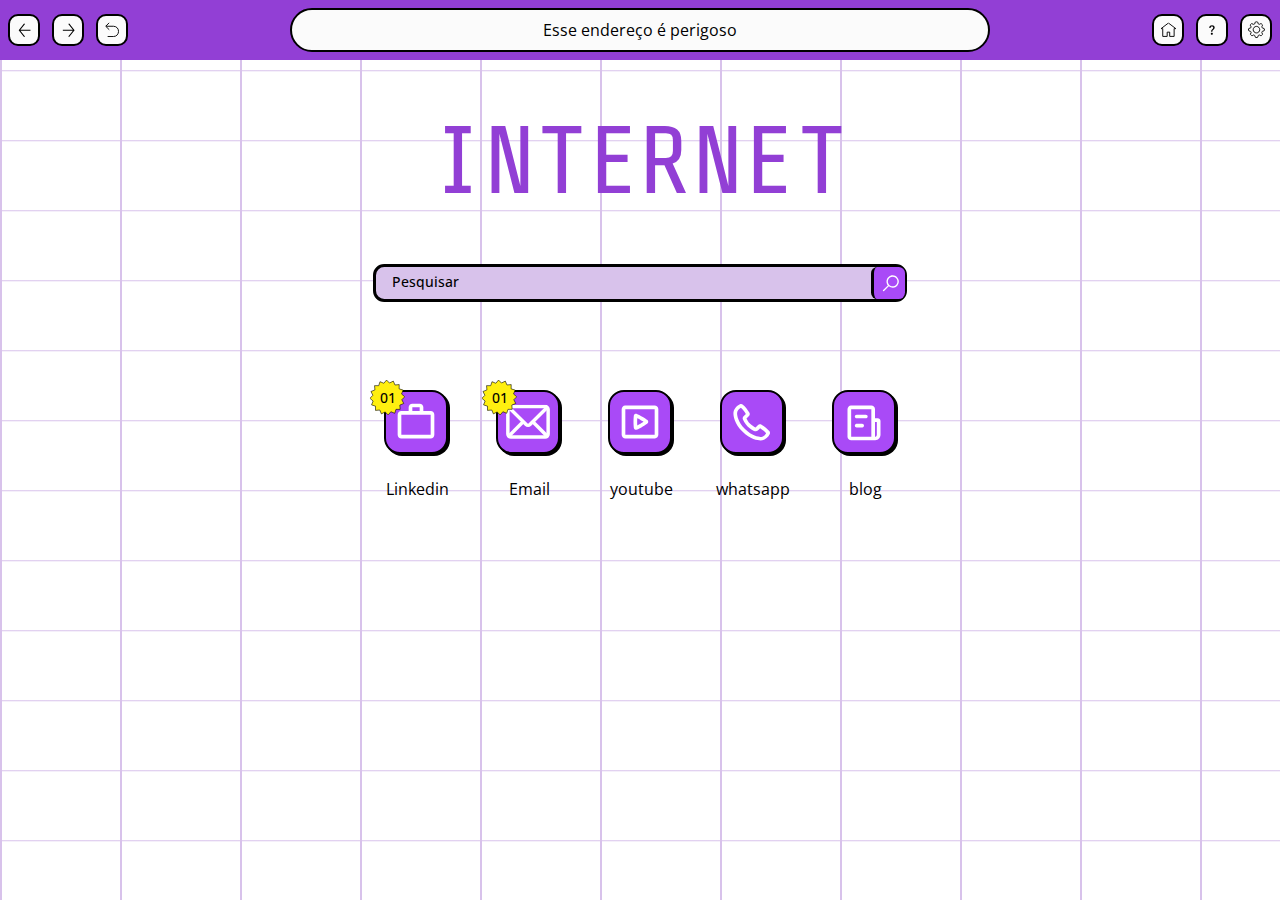
==== commit 073eeb27: "version-1.0.3" ====
--- a/home.html
+++ b/home.html
@@ -128,6 +128,19 @@
                       </svg>
                 </button>
                 <p>Linkedin</p>
+                <div class="accent">
+                    <p>01</p>
+                    <svg xmlns="http://www.w3.org/2000/svg" width="" height="35" viewBox="0 0 59 59" fill="none">
+                        <g clip-path="url(#clip0_3_116)">
+                          <path d="M23.594 5.49697L28.1183 0.0930023L33.1452 5.11995L39.5546 1.85243L42.3194 8.38746L49.4828 7.75909L49.3571 14.9225L56.1435 17.0589L53.3787 23.594L58.9083 28.2439L53.8814 33.2708L57.1489 39.5545L50.4882 42.3193L51.1165 49.4827H44.026L41.9424 56.1434L35.4073 53.5043L30.8831 58.9083L25.7305 53.8813L19.4468 57.1488L16.682 50.6138L9.51732 51.2422V44.1278L2.85662 41.9423L5.49576 35.4073L0.0917969 30.883L5.11874 25.7304L1.85123 19.4467L8.51193 16.6819L7.88356 9.51852H14.9213L17.059 2.85782L23.594 5.49697Z" fill="#FFEF10" stroke="black" stroke-miterlimit="10"/>
+                        </g>
+                        <defs>
+                          <clipPath id="clip0_3_116">
+                            <rect width="59" height="59" fill="white"/>
+                          </clipPath>
+                        </defs>
+                      </svg>
+                </div>
             </div>
 
             <div class="app" name="email">
@@ -147,6 +160,20 @@
                       </svg>
                 </button>
                 <p>Email</p>
+
+                <div class="accent">
+                    <p>01</p>
+                    <svg xmlns="http://www.w3.org/2000/svg" width="" height="35" viewBox="0 0 59 59" fill="none">
+                        <g clip-path="url(#clip0_3_116)">
+                          <path d="M23.594 5.49697L28.1183 0.0930023L33.1452 5.11995L39.5546 1.85243L42.3194 8.38746L49.4828 7.75909L49.3571 14.9225L56.1435 17.0589L53.3787 23.594L58.9083 28.2439L53.8814 33.2708L57.1489 39.5545L50.4882 42.3193L51.1165 49.4827H44.026L41.9424 56.1434L35.4073 53.5043L30.8831 58.9083L25.7305 53.8813L19.4468 57.1488L16.682 50.6138L9.51732 51.2422V44.1278L2.85662 41.9423L5.49576 35.4073L0.0917969 30.883L5.11874 25.7304L1.85123 19.4467L8.51193 16.6819L7.88356 9.51852H14.9213L17.059 2.85782L23.594 5.49697Z" fill="#FFEF10" stroke="black" stroke-miterlimit="10"/>
+                        </g>
+                        <defs>
+                          <clipPath id="clip0_3_116">
+                            <rect width="59" height="59" fill="white"/>
+                          </clipPath>
+                        </defs>
+                      </svg>
+                </div>
             </div>
 
             <div class="app" name="youtube">
--- a/header.css
+++ b/header.css
@@ -18,7 +18,10 @@
 }
 
 body{
-    background: var(--background);
+    background:
+    linear-gradient(to right, var(--secondary-2) 2px, transparent 2px),
+    linear-gradient(to bottom, var(--secondary-2), transparent 2px);
+    background-size: 120px 70px;
 }
 
 /*Header*/
@@ -196,6 +199,7 @@
     -moz-box-shadow: 2px 2px 0px 0px rgba(0,0,0,1);
     box-shadow: 2px 2px 0px 0px rgba(0,0,0,1);
     cursor: pointer;
+    z-index: 4;
 }
 
 .app button:hover{
@@ -212,7 +216,23 @@
     transform: translate(1px);
 }
 
-
-
-
-
+.accent{
+    display: flex;
+    align-items: center;
+    justify-content: space-between;
+    z-index: 3;
+    transform: translate(-2.29rem, -7.5rem);
+}
+
+.accent p{
+    transform: translateX(3.55rem);
+    font-size: 0.9rem;
+    font-family: 'Open Sans';
+    font-weight: 500;
+}
+
+
+
+
+
+
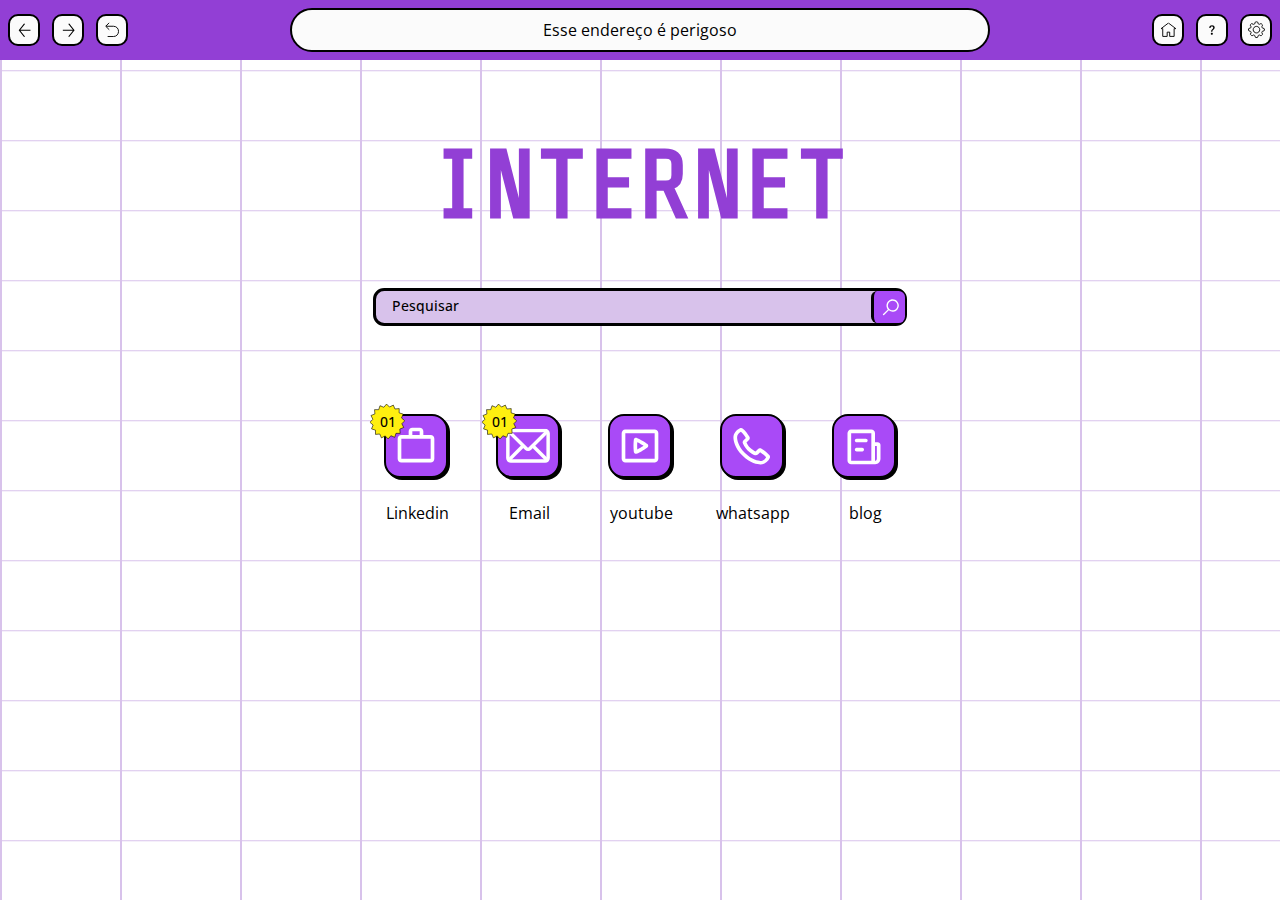
==== commit b0e8345b: "version-1.0.7" ====
--- a/home.html
+++ b/home.html
@@ -3,7 +3,7 @@
 <head>
     <meta charset="UTF-8">
     <meta name="viewport" content="width=device-width, initial-scale=1.0">
-    <link rel="stylesheet" href="/header.css">
+    <link rel="stylesheet" href="/home.css">
     <title>Home</title>
 </head>
 <body>
@@ -96,6 +96,7 @@
         </div>
     </header>
 
+    
     <main>
         <div class="logo">
             <h1>INTERNET</h1>
@@ -121,7 +122,7 @@
         </div>
 
         <div class="apps">
-            <div class="app" name="linkedin">
+            <div class="app" id="linkedin">
                 <button type="button">
                     <svg xmlns="http://www.w3.org/2000/svg" width="76" height="76" viewBox="0 0 76 76" fill="none">
                         <path d="M63.3335 19C65.1702 19 66.6585 19.6333 67.8302 20.8683C69.0335 22.1667 69.6668 23.5917 69.6668 25.3333V60.1667C69.6668 61.9083 69.0335 63.3333 67.8302 64.6317C66.6585 65.8667 65.1702 66.5 63.3335 66.5H12.6668C10.8302 66.5 9.34183 65.8667 8.17016 64.6317C6.96683 63.3333 6.3335 61.9083 6.3335 60.1667V25.3333C6.3335 23.5917 6.96683 22.1667 8.17016 20.8683C9.34183 19.6333 10.8302 19 12.6668 19H25.3335V12.6667C25.3335 10.83 25.9668 9.34166 27.1702 8.16999C28.3418 6.96666 29.8302 6.33333 31.6668 6.33333H44.3335C46.1702 6.33333 47.6585 6.96666 48.8302 8.16999C50.0335 9.34166 50.6668 10.83 50.6668 12.6667V19H63.3335ZM12.6668 25.3333V60.1667H63.3335V25.3333H12.6668ZM44.3335 19V12.6667H31.6668V19H44.3335Z" fill="white"/>
@@ -143,7 +144,7 @@
                 </div>
             </div>
 
-            <div class="app" name="email">
+            <div class="app" id="email">
                 <button type="button">
                     <svg xmlns="http://www.w3.org/2000/svg" width="76" height="60" viewBox="0 0 76 60" fill="none">
                         <g clip-path="url(#clip0_3_189)">
@@ -176,7 +177,7 @@
                 </div>
             </div>
 
-            <div class="app" name="youtube">
+            <div class="app" id="youtube">
                 <button type="button">
                     <svg xmlns="http://www.w3.org/2000/svg" width="76" height="76" viewBox="0 0 76 76" fill="none">
                         <g clip-path="url(#clip0_3_148)">
@@ -192,7 +193,7 @@
                 <p>youtube</p>
             </div>
 
-            <div class="app" name="whatsapp">
+            <div class="app" id="whatsapp">
                 <button type="button">
                     <svg xmlns="http://www.w3.org/2000/svg" width="76" height="76" viewBox="0 0 76 76" fill="none">
                         <g clip-path="url(#clip0_3_110)">
@@ -208,7 +209,7 @@
                 <p>whatsapp</p>
             </div>
 
-            <div class="app" name="blog">
+            <div class="app" id="blog">
                 <button type="button">
                     <svg xmlns="http://www.w3.org/2000/svg" width="76" height="76" viewBox="0 0 76 76" fill="none">
                         <g clip-path="url(#clip0_3_119)">
--- a/home.css
+++ b/home.css
@@ -0,0 +1,356 @@
+@import url('https://fonts.googleapis.com/css2?family=Open+Sans:wght@300;400;500;600;700;800&family=Share+Tech+Mono&display=swap');
+:root{
+    --icon:#FFFFFF;
+    --background:#FBFBFB;
+    --disabled:#F3E8FF;
+    --stroke-text-off:#8F8F8F;
+    --stroke-text:#000000;
+    --mega-accent:#FFEF10;
+    --primary:#923FD5;
+    --secondary:#C28AF0;
+    --secondary-2:#d8c2eb;
+    --accent:#A94AF7;
+    --accent-hover:#8b32d3;
+}
+*{
+    margin: 0px;
+}
+
+body{
+    background:
+    linear-gradient(to right, var(--secondary-2) 2px, transparent 2px),
+    linear-gradient(to bottom, var(--secondary-2), transparent 2px);
+    background-size: 120px 70px;
+}
+
+/*Header*/
+
+header{
+    background: var(--primary);
+    padding: 0.5rem;
+
+    display: flex;
+    align-items: center;
+    justify-content: space-between;
+}
+
+.buttons-left button{
+    width: 2rem;
+    height: 2rem;
+    background: var(--background);
+    border: 2px solid var(--stroke-text);
+    border-radius: 0.625rem;
+    margin-right: 0.5rem;
+    cursor: pointer;
+}
+
+.buttons-left button[name="recharge"]{
+    margin-right: 0px;
+    
+}
+
+.buttons-left button path{
+    stroke: var(--stroke-text);
+    stroke-width: 2px;
+    
+}
+
+.search-url{
+    width: 55%;
+    height: 2.5rem;
+    background: var(--background);
+    border: 2px solid var(--stroke-text);
+    border-radius: 1.6rem;
+
+    display: flex;
+    align-items: center;
+    justify-content: center;
+    cursor: not-allowed;
+}
+
+.search-url p{
+    font-family: 'Open Sans', sans-serif;
+    font-size: 1rem;
+}
+
+.buttons-right button{
+    width: 2rem;
+    height: 2rem;
+    background: var(--background);
+    border: 2px solid var(--stroke-text);
+    border-radius: 0.625rem;
+    margin-right: 0.5rem;
+    cursor: pointer;
+}
+
+.buttons-right button[name="settings"]{
+    margin-right: 0px;
+}
+
+.buttons-right button svg{
+    display: flex;
+    align-items: center;
+    justify-content: center;  
+}
+
+header button:hover{
+    background: var(--secondary);
+    border: 2px solid var(--stroke-text);
+}
+
+header button:hover path{
+    stroke: var(--stroke-text);
+}
+
+
+
+/*Logo*/
+
+main{
+    display: flex;
+    flex-direction: column;
+    align-items: center;
+}
+
+.logo{
+    margin-top: 4.5rem;
+    margin-bottom: 3rem;
+}
+
+.logo h1{
+    color: var(--primary);
+    font-family: 'Share Tech Mono', monospace;;
+    font-size: 6rem;
+    font-style: normal;
+    line-height: normal;
+}
+
+/*Pesquisa*/
+
+.search{
+    width: 33rem;
+    height: 2rem;
+    border: 3px solid var(--stroke-text);
+    border-radius: 0.7rem;
+    background: var(--secondary-2)
+}
+
+.search form select{
+    -webkit-appearance: none;
+    -webkit-appearance: none;
+    -moz-appearance: none;
+    width: 30.6rem;
+    height: 2rem;
+    border: none;
+    background: none;
+    transform: translateY(-0.7rem);
+    padding-left: 1rem;
+    font-size: 0.9rem;
+    font-family: 'Open Sans';
+    font-weight: 500;
+}
+
+select option{
+    background: var(--background);
+}
+
+select:focus {
+    outline: none; 
+    box-shadow: none;
+  }
+
+.search form button{
+    margin-right: 0px;
+    background:var(--accent);
+    width: 2.12rem;
+    height: 2rem;
+    border: none;
+    border-radius: 0.4rem;
+    border-left: 3px solid var(--stroke-text);
+    cursor: pointer;
+    transform: translate(1px);
+}
+
+.search form button:hover{
+    background: var(--accent-hover);
+}
+
+/*Apps*/
+
+.apps{
+    margin: 4rem;
+    display: flex;
+    text-align: center;
+    
+}
+
+.app button{
+    display: flex;
+    align-items: center;
+    justify-content: center;  
+    width: 4rem;
+    height: 4rem;
+    padding: 0.5rem;
+    border-radius: 1rem;
+    border: 2px solid var(--stroke-text);
+    background: var(--accent);
+    margin: 1.5rem;
+    -webkit-box-shadow: 2px 2px 0px 0px rgba(0,0,0,1);
+    -moz-box-shadow: 2px 2px 0px 0px rgba(0,0,0,1);
+    box-shadow: 2px 2px 0px 0px rgba(0,0,0,1);
+    cursor: pointer;
+    z-index: 4;
+}
+
+.app button:hover{
+    background: var(--accent-hover);
+}
+
+.app button:active{
+    transform: translate(2px, 2px);
+    box-shadow: 2px 2px 0px 0px rgba(0,0,0,0);
+}
+
+.app p{
+    font-family: 'Open Sans', sans-serif;
+    transform: translate(1px);
+}
+
+.accent{
+    display: flex;
+    align-items: center;
+    justify-content: space-between;
+    z-index: 3;
+    transform: translate(-2.29rem, -7.5rem);
+}
+
+.accent p{
+    transform: translateX(3.55rem);
+    font-size: 0.9rem;
+    font-family: 'Open Sans';
+    font-weight: 500;
+}
+
+@media(max-width: 640px){
+
+    body{
+        overflow: hidden;
+        background:
+        linear-gradient(to right, var(--secondary-2) 2px, transparent 2px),
+        linear-gradient(to bottom, var(--secondary-2), transparent 2px);
+        background-size: 100px 70px;
+    }
+
+    header{
+        display: flex;
+        margin-bottom: 20%;
+        /*justify-content: flex-start;*/
+    }
+
+    .buttons-left button{
+        display: none;
+    }
+
+    header .search-url{
+        width: 80%;
+        margin: 0rem 0.5rem 0rem 0rem;
+        background: yellow;
+    }
+
+    .buttons-right{
+        display: flex;
+    }
+
+    /*.apps{
+        display: flex;
+        flex-wrap: wrap;
+        justify-content: center;
+    } */
+
+    .logo{
+        margin: 1.5rem;
+    }
+
+    .logo h1{
+        font-size: 4.5rem;
+    }
+
+    .search{
+        width: 90%;
+        height: 2.2rem;
+        border-radius: 5rem;
+    }
+
+    .search form select{
+        transform: translateY(0rem);
+    }
+
+    .search form button{
+        display: none;
+
+    }
+
+    .apps{
+        margin: 1rem;
+        display: flex;
+        flex-wrap: wrap;
+        justify-content: center;
+    }
+
+    .apps button{
+        width: 3rem;
+        height: 3rem;
+        padding: 0.4rem;
+        border-radius: 0.8rem;
+        margin-bottom: 0.5rem;
+        margin-top: 0.5rem;
+    }
+
+    .apps p{
+        font-size: 0.8rem;
+    }
+
+    .accent p{
+        transform: translate(3.5rem, 2.1rem);
+        font-size: 0.7rem;
+        z-index: 4;
+    }
+
+    .accent svg{
+        width: 1.6rem;
+        height: 1.6rem;
+        
+
+        z-index: 3;
+        transform: translate(-1.3rem, 2.1rem);
+    }
+
+}
+
+@media(max-width: 511px){
+
+    #blog{
+        transform: translateY(-1rem);
+    }
+}
+
+@media(max-width: 415px){
+    #whatsapp{
+        transform: translateY(-1rem);
+    }
+}
+
+@media(max-height: 568px){
+    header{
+        margin-bottom: 0rem;
+    }
+}
+
+    
+
+
+
+
+
+
+
